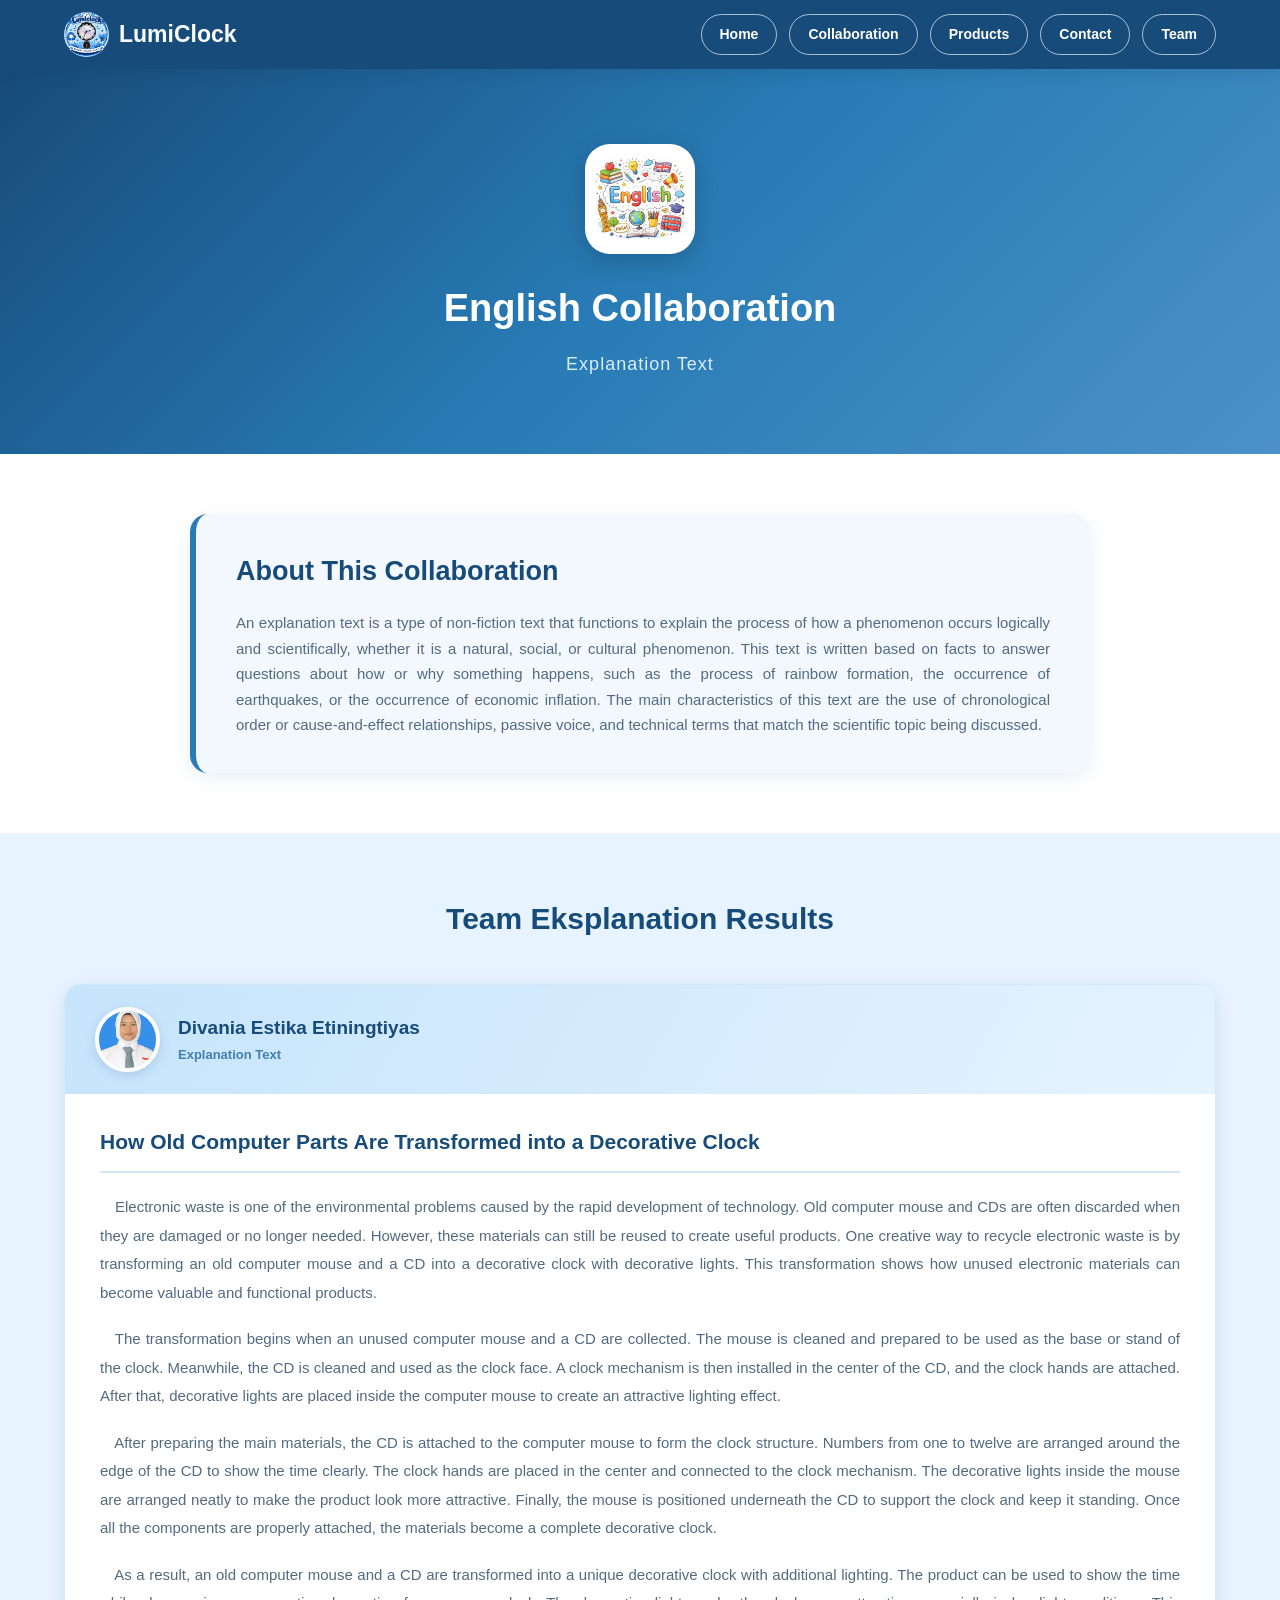
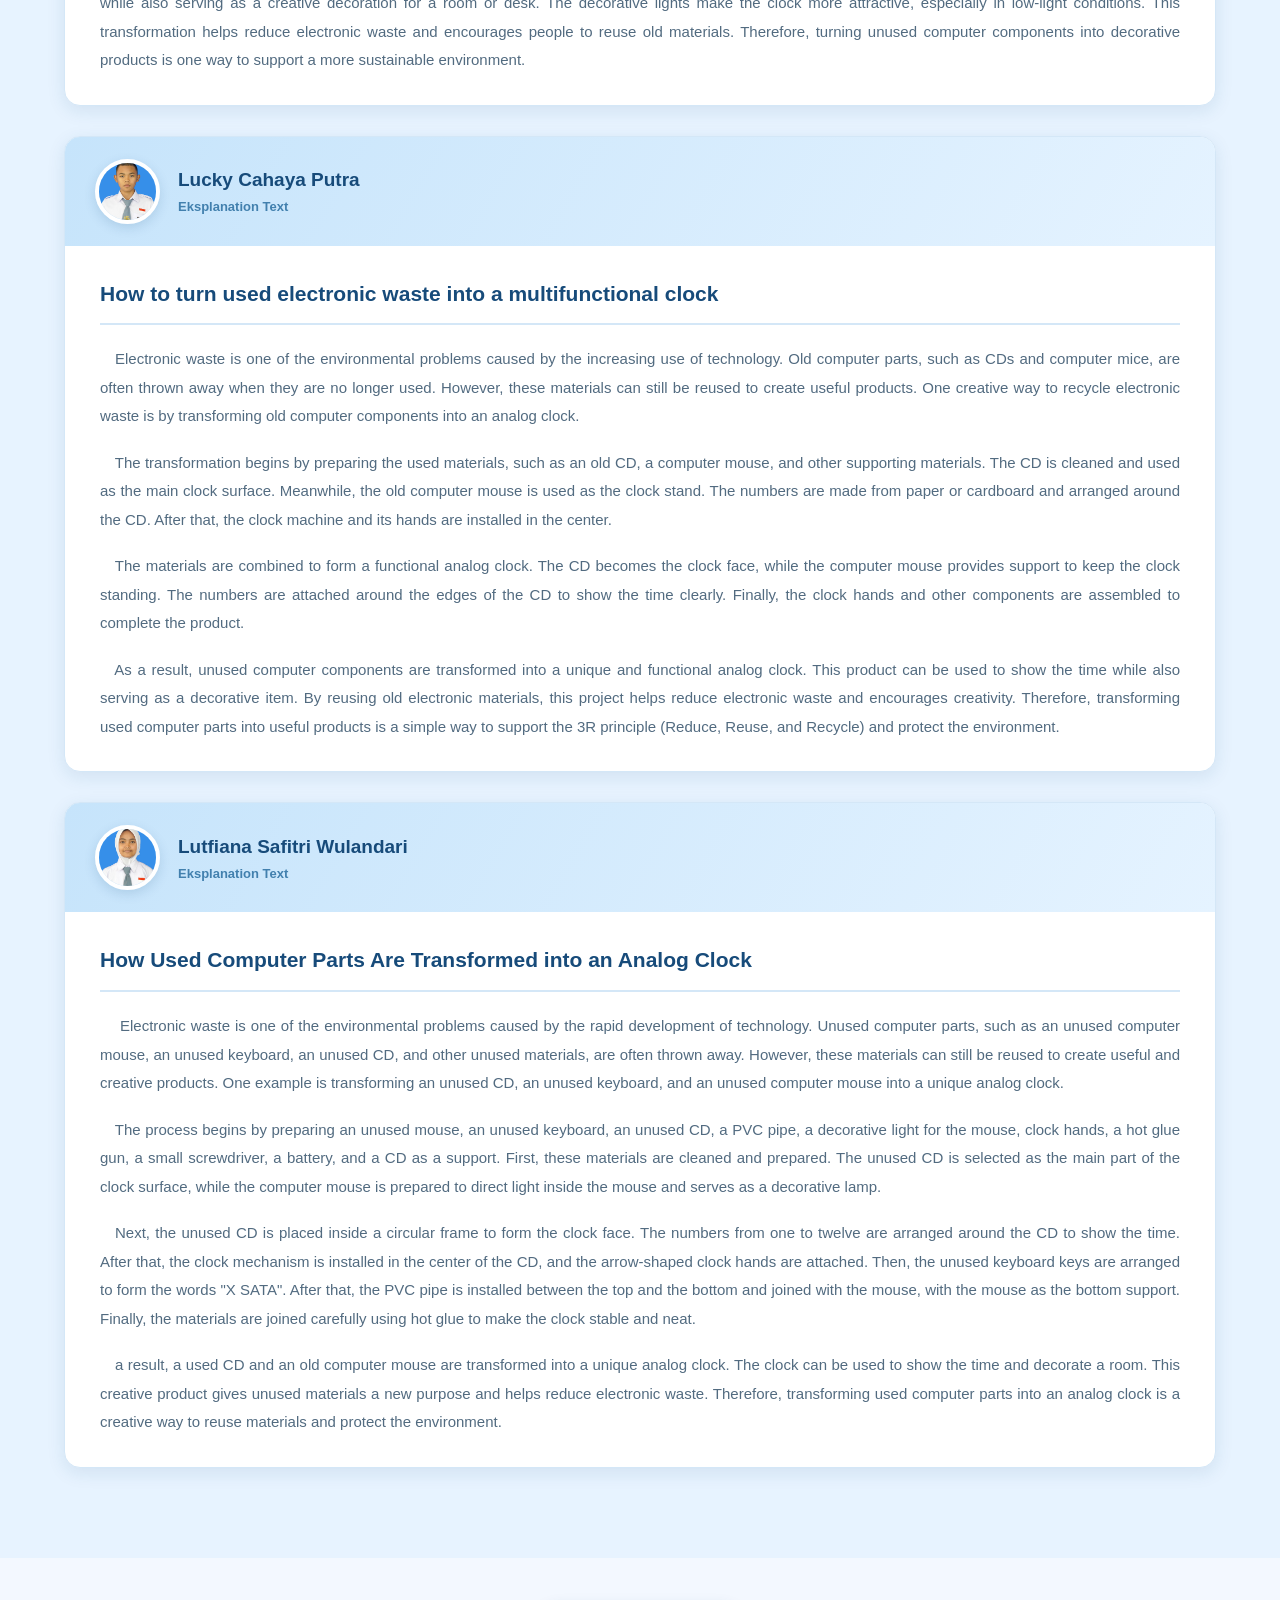
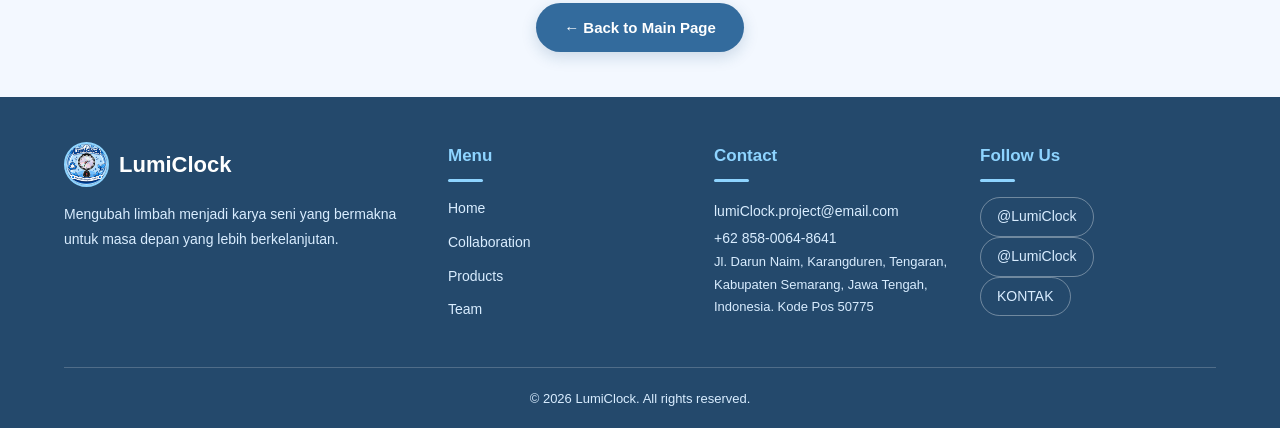
==== bahasa inggris.html @ 258621f5 "Add files via upload" ====
<!DOCTYPE html>
<html lang="en">
<head>
    <meta charset="UTF-8">
    <meta name="viewport" content="width=device-width, initial-scale=1.0">
    <title>English Collaboration - LumiClock</title>
    <link rel="stylesheet" href="bahasa inggris.css">
    <link rel="stylesheet" href="collaboration-page.css">
</head>
<body>
    <!-- Navigation -->
     <nav class="navbar">
        <div class="nav-container">
            <div class="logo">
                <img src="images/logo produk.jpeg" alt="LumiClock Logo">
                <span>LumiClock</span>
            </div>
            <ul class="nav-menu">
                 <li><a href="index.html#home">Home</a></li>
                <li><a href="index.html#collaboration">Collaboration</a></li>
                <li><a href="index.html#products">Products</a></li>
                <li><a href="index.html#contact">Contact</a></li>
                <li><a href="index.html#team">Team</a></li>
            </ul>
        </div>
    </nav>

    <!-- Hero Section -->
    <section class="page-hero">
        <div class="container">
            <div class="hero-content-page">
                <div class="icon-large">
                    <img src="images/bahasa inggris.jpg" alt="English Language">
                </div>
                <h1>English Collaboration</h1>
                <p class="subtitle">Explanation Text</p>
            </div>
        </div>
    </section>

    <!-- Introduction Section -->
    <section class="intro-section">
        <div class="container">
            <div class="intro-content">
                <h2>About This Collaboration</h2>
                <p>
                   An explanation text is a type of non-fiction text that functions to explain the process of how a phenomenon occurs logically and scientifically, whether it is a natural, social, or cultural phenomenon. This text is written based on facts to answer questions about how or why something happens, such as the process of rainbow formation, the occurrence of earthquakes, or the occurrence of economic inflation. The main characteristics of this text are the use of chronological order or cause-and-effect relationships, passive voice, and technical terms that match the scientific topic being discussed.
                </p>
            </div>
        </div>
    </section>

    <!-- Observations Section -->
    <section class="observations-section">
        <div class="container">
             <h2 class="section-title-page">Team Eksplanation Results</h2>


            <!-- Observation 1: Divania -->
            <div class="observation-card">
                <div class="observation-header">
                    <div class="author-info">
                        <img src="images/PPLG (10).JPG" alt="Divania Estika Etiningtiyas">
                        <div>
                            <h3>Divania Estika Etiningtiyas</h3>
                            <p class="role">Explanation Text</p>
                        </div>
                    </div>
                </div>
                <div class="observation-content">
                    <h4>How Old Computer Parts Are Transformed into a Decorative Clock</h4>
                    
                    <p>
                        &emsp;Electronic waste is one of the environmental problems caused by the rapid development of technology. Old computer mouse and CDs are often discarded when they are damaged or no longer needed. However, these materials can still be reused to create useful products. One creative way to recycle electronic waste is by transforming an old computer mouse and a CD into a decorative clock with decorative lights. This transformation shows how unused electronic materials can become valuable and functional products.
                    </p>

                    <p> 
                        &emsp;The transformation begins when an unused computer mouse and a CD are collected. The mouse is cleaned and prepared to be used as the base or stand of the clock. Meanwhile, the CD is cleaned and used as the clock face. A clock mechanism is then installed in the center of the CD, and the clock hands are attached. After that, decorative lights are placed inside the computer mouse to create an attractive lighting effect.
                    </p>

                    <p>
                        &emsp;After preparing the main materials, the CD is attached to the computer mouse to form the clock structure. Numbers from one to twelve are arranged around the edge of the CD to show the time clearly. The clock hands are placed in the center and connected to the clock mechanism. The decorative lights inside the mouse are arranged neatly to make the product look more attractive. Finally, the mouse is positioned underneath the CD to support the clock and keep it standing. Once all the components are properly attached, the materials become a complete decorative clock.
                    </p>

                    <p>
                        &emsp;As a result, an old computer mouse and a CD are transformed into a unique decorative clock with additional lighting. The product can be used to show the time while also serving as a creative decoration for a room or desk. The decorative lights make the clock more attractive, especially in low-light conditions. This transformation helps reduce electronic waste and encourages people to reuse old materials. Therefore, turning unused computer components into decorative products is one way to support a more sustainable environment.
                    </p>
                </div>
            </div>

            <!-- Observation 2: Lucky -->
            <div class="observation-card">
                <div class="observation-header">
                    <div class="author-info">
                        <img src="images/PPLG (20).JPG" alt="Lucky Cahaya Putra">
                        <div>
                            <h3>Lucky Cahaya Putra</h3>
                            <p class="role">Eksplanation Text</p>
                        </div>
                    </div>
                </div>
                <div class="observation-content">
                    <h4>How to turn used electronic waste into a multifunctional clock</h4>
                    
                    <p>
                        &emsp;Electronic waste is one of the environmental problems caused by the increasing use of technology. Old computer parts, such as CDs and computer mice, are often thrown away when they are no longer used. However, these materials can still be reused to create useful products. One creative way to recycle electronic waste is by transforming old computer components into an analog clock.
                    </p>

                    <p>
                        &emsp;The transformation begins by preparing the used materials, such as an old CD, a computer mouse, and other supporting materials. The CD is cleaned and used as the main clock surface. Meanwhile, the old computer mouse is used as the clock stand. The numbers are made from paper or cardboard and arranged around the CD. After that, the clock machine and its hands are installed in the center.
                    </p>

                    <p>
                        &emsp;The materials are combined to form a functional analog clock. The CD becomes the clock face, while the computer mouse provides support to keep the clock standing. The numbers are attached around the edges of the CD to show the time clearly. Finally, the clock hands and other components are assembled to complete the product.
                    </p>

                    <p>
                         &emsp;As a result, unused computer components are transformed into a unique and functional analog clock. This product can be used to show the time while also serving as a decorative item. By reusing old electronic materials, this project helps reduce electronic waste and encourages creativity. Therefore, transforming used computer parts into useful products is a simple way to support the 3R principle (Reduce, Reuse, and Recycle) and protect the environment.
                    </p>
                </div>
            </div>

            <!-- Observation 3: Lutfi -->
            <div class="observation-card">
                <div class="observation-header">
                    <div class="author-info">
                        <img src="images/PPLG (22).JPG" alt="Lutfiana Safitri Wulandari">
                        <div>
                            <h3>Lutfiana Safitri Wulandari</h3>
                            <p class="role">Eksplanation Text</p>
                        </div>
                    </div>
                </div>
                <div class="observation-content">
                    <h4>How Used Computer Parts Are Transformed into an Analog Clock</h4>
                    
                    <p>
                       &emsp; Electronic waste is one of the environmental problems caused by the rapid development of technology. Unused computer parts, such as an unused computer mouse, an unused keyboard, an unused CD, and other unused materials, are often thrown away. However, these materials can still be reused to create useful and creative products. One example is transforming an unused CD, an unused keyboard, and an unused computer mouse into a unique analog clock.
                    </p>

                    <p>
                        &emsp;The process begins by preparing an unused mouse, an unused keyboard, an unused CD, a PVC pipe, a decorative light for the mouse, clock hands, a hot glue gun, a small screwdriver, a battery, and a CD as a support. First, these materials are cleaned and prepared. The unused CD is selected as the main part of the clock surface, while the computer mouse is prepared to direct light inside the mouse and serves as a decorative lamp.
                    </p>

                    <p>
                        &emsp;Next, the unused CD is placed inside a circular frame to form the clock face. The numbers from one to twelve are arranged around the CD to show the time. After that, the clock mechanism is installed in the center of the CD, and the arrow-shaped clock hands are attached. Then, the unused keyboard keys are arranged to form the words "X SATA". After that, the PVC pipe is installed between the top and the bottom and joined with the mouse, with the mouse as the bottom support. Finally, the materials are joined carefully using hot glue to make the clock stable and neat.
                    </p>

                    <p>
                     &emsp;a result, a used CD and an old computer mouse are transformed into a unique analog clock. The clock can be used to show the time and decorate a room. This creative product gives unused materials a new purpose and helps reduce electronic waste. Therefore, transforming used computer parts into an analog clock is a creative way to reuse materials and protect the environment.
                     </p>

                </div>
            </div>
        </div>
    </section>

    

    <!-- Back Button -->
    <section class="back-section">
        <div class="container">
            <a href="index.html" class="btn-back">← Back to Main Page</a>
        </div>
    </section>

    <!-- Footer -->
    <footer class="footer">
        <div class="container">
            <div class="footer-content">
                <div class="footer-section">
                    <div class="footer-logo">
                        <img src="images/logo produk.jpeg" alt="LumiClock">
                        <span>LumiClock</span>
                    </div>
                    <p>Mengubah limbah menjadi karya seni yang bermakna untuk masa depan yang lebih berkelanjutan.</p>
                </div>
                <div class="footer-section">
                    <h4>Menu</h4>
                    <ul>
                        <li><a href="index.html#beranda">Home</a></li>
                        <li><a href="index.html#kolaborasi">Collaboration</a></li>
                        <li><a href="index.html#produk">Products</a></li>
                        <li><a href="index.html#tim">Team</a></li>
                    </ul>
                </div>
                <div class="footer-section">
                    <h4>Contact</h4>
                    <ul>
                        <div class="contact-item">
                <i class="fa-solid fa-envelope"></i>
                <a href="mailto:lumiClock.project@email.com">
                    lumiClock.project@email.com
                </a>
            </div>

            <div class="contact-item">
                <i class="fa-solid fa-phone"></i>
                <a href="tel:+62 858-0064-8641">
                    +62 858-0064-8641
                </a>
            </div>
                        <li>Jl. Darun Naim, Karangduren, Tengaran, Kabupaten Semarang, Jawa Tengah, Indonesia. Kode Pos 50775</li>
                    </ul>
                </div>
                <div class="footer-section">
                    <h4>Follow Us</h4>
                    <div class="social-links">
                       <div class="sosmed">
  <a href="https://instagram.com/divania" target="_blank">
    <i class="fa-brands fa-instagram"></i><span>@LumiClock</span>
  </a><br>
  <a href="https://facebook.com/divania" target="_blank">
    <i class="fa-brands fa-facebook"></i><span>@LumiClock</span>
  </a><br>
  <a href="https://wa.me/082322946203" target="_blank">
    <i class="fa-brands fa-whatsapp"></i>
    <i class="fa-solid fa-envelope"></i>
    <span>KONTAK</span>
  </a>
</div>
                    </div>
                </div>
            </div>
            <div class="footer-bottom">
                <p>&copy; 2026 LumiClock. All rights reserved.</p>
            </div>
        </div>
    </footer>
</body>
</html>
---- bahasa inggris.css ----
/* ================================
   GENERAL STYLE
================================ */
* {
    margin: 0;
    padding: 0;
    box-sizing: border-box;
    scroll-behavior: smooth;
}

body {
    font-family: Arial, sans-serif;
    background: #f3f8ff;
    color: #26384a;
    line-height: 1.7;
}

.container {
    width: 90%;
    max-width: 1200px;
    margin: auto;
}

/* ================================
   NAVIGATION BAR
================================ */
.navbar {
    background: #174b7a;
    padding: 12px 0;
    box-shadow: 0 4px 15px rgba(15, 54, 90, 0.15);
    position: sticky;
    top: 0;
    z-index: 100;
}

.nav-container {
    width: 90%;
    max-width: 1200px;
    margin: auto;
    display: flex;
    align-items: center;
    justify-content: space-between;
}

/* LOGO */
.logo,
.footer-logo {
    display: flex;
    align-items: center;
    gap: 10px;
}

.logo img,
.footer-logo img {
    width: 45px;
    height: 45px;
    object-fit: cover;
    border-radius: 50%;
}

.logo span {
    color: rgb(251, 252, 254);
    font-size: 23px;
    font-weight: bold;
}

/* NAVIGATION MENU */
.nav-menu {
    display: flex;
    align-items: center;
    gap: 12px;
    list-style: none;
}

/* MENU BENTUK KAPSUL */
.nav-menu a {
    display: inline-block;
    color: white;
    text-decoration: none;
    font-weight: bold;
    font-size: 14px;
    padding: 8px 18px;
    border: 1.5px solid rgba(255, 255, 255, 0.65);
    border-radius: 50px;
    transition: all 0.3s ease;
}

/* HOVER NAVIGATION */
.nav-menu a:hover {
    background: #8ed4ff;
    border-color: #8ed4ff;
    color: #174b7a;
    transform: translateY(-2px);
}

/* ================================
   HERO SECTION
================================ */
.page-hero {
    background: linear-gradient(
        135deg,
        #174b7a,
        #287bb5,
        #4c91c9
    );
    padding: 75px 0;
    text-align: center;
    color: rgb(255, 255, 255);
    position: relative;
    overflow: hidden;
}

.hero-content-page {
    display: flex;
    flex-direction: column;
    align-items: center;
}

.icon-large {
    width: 110px;
    height: 110px;
    background: white;
    padding: 10px;
    border-radius: 25px;
    box-shadow: 0 8px 25px rgba(0, 0, 0, 0.18);
    margin-bottom: 22px;
}

.icon-large img {
    width: 100%;
    height: 100%;
    object-fit: cover;
    border-radius: 17px;
}

.hero-content-page h1 {
    font-size: 38px;
    color: white;
    font-weight: bold;
    margin-bottom: 8px;
}

.subtitle {
    font-size: 18px;
    color: #d9edff;
    font-weight: 500;
    letter-spacing: 1px;
}

/* ================================
   INTRODUCTION SECTION
================================ */
.intro-section {
    padding: 60px 0;
    background: white;
}

.intro-content {
    max-width: 900px;
    margin: auto;
    background: #f3f8ff;
    padding: 35px 40px;
    border-radius: 18px;
    border-left: 6px solid #287bb5;
    box-shadow: 0 5px 18px rgba(23, 75, 122, 0.09);
}

.intro-content h2 {
    color: #174b7a;
    font-size: 27px;
    margin-bottom: 15px;
}

.intro-content p {
    color: #526b80;
    text-align: justify;
    font-size: 15px;
}

/* ================================
   OBSERVATIONS SECTION
================================ */
.observations-section {
    padding: 60px 0;
    background: #e7f3ff;
}

.section-title-page {
    text-align: center;
    font-size: 30px;
    color: #174b7a;
    margin-bottom: 40px;
    font-weight: bold;
}

/* ================================
   OBSERVATION CARD
================================ */
.observation-card {
    background: white;
    margin-bottom: 30px;
    border-radius: 16px;
    overflow: hidden;
    box-shadow: 0 5px 18px rgba(23, 75, 122, 0.10);
    border: 1px solid #d4e7f7;
    transition: all 0.3s ease;
}

.observation-card:hover {
    transform: translateY(-5px);
    box-shadow: 0 10px 25px rgba(23, 75, 122, 0.17);
}

/* CARD HEADER */
.observation-header {
    background: linear-gradient(
        120deg,
        #c6e4fb,
        #e5f3ff
    );
    padding: 22px 30px;
}

.author-info {
    display: flex;
    align-items: center;
    gap: 18px;
}

.author-info img {
    width: 65px;
    height: 65px;
    object-fit: cover;
    border-radius: 50%;
    border: 4px solid white;
    box-shadow: 0 4px 12px rgba(23, 75, 122, 0.15);
}

.author-info h3 {
    color: #174b7a;
    font-size: 19px;
    font-weight: bold;
}

.role {
    color: #4280ae;
    font-size: 13px;
    font-weight: bold;
    text-transform: capitalize;
}

/* ================================
   CARD CONTENT
================================ */
.observation-content {
    padding: 30px 35px;
}

.observation-content h4 {
    color: #174b7a;
    font-size: 21px;
    margin-bottom: 20px;
    padding-bottom: 12px;
    border-bottom: 2px solid #d4e7f7;
}

.observation-content p {
    color: #526b80;
    font-size: 15px;
    line-height: 1.9;
    text-align: justify;
    margin-bottom: 18px;
}

.observation-content p:last-child {
    margin-bottom: 0;
}

/* ================================
   BACK BUTTON
================================ */
.back-section {
    padding: 45px 0;
    background: #f3f8ff;
    text-align: center;
}

.btn-back {
    display: inline-block;
    background: #336b9d;
    color: white;
    text-decoration: none;
    padding: 12px 28px;
    border-radius: 50px;
    font-size: 15px;
    font-weight: bold;
    box-shadow: 0 5px 15px rgba(23, 75, 122, 0.18);
    transition: all 0.3s ease;
}

.btn-back:hover {
    background: #174b7a;
    transform: translateY(-3px);
    box-shadow: 0 8px 20px rgba(23, 75, 122, 0.25);
}

/* ================================
   FOOTER
================================ */
.footer {
    background: #24496c;
    color: #d9edff;
    padding: 45px 0 18px;
}

.footer-content {
    display: grid;
    grid-template-columns: 1.5fr 1fr 1fr 1fr;
    gap: 30px;
    margin-bottom: 35px;
}

.footer-logo {
    margin-bottom: 15px;
}

.footer-logo img {
    border: 2px solid #8ed4ff;
}

.footer-logo span {
    color: white;
    font-size: 22px;
    font-weight: bold;
}

.footer-section p {
    font-size: 14px;
    color: #d9edff;
    line-height: 1.8;
}

.footer-section h4 {
    color: #8ed4ff;
    font-size: 17px;
    margin-bottom: 15px;
}

.footer-section h4::after {
    content: "";
    display: block;
    width: 35px;
    height: 3px;
    background: #8ed4ff;
    margin-top: 8px;
    border-radius: 5px;
}

.footer-section ul {
    list-style: none;
}

.footer-section ul li {
    margin-bottom: 10px;
    font-size: 13px;
    color: #d9edff;
}

.footer-section a {
    text-decoration: none;
    color: #d9edff;
    font-size: 14px;
    transition: 0.3s;
}

.footer-section a:hover {
    color: #8ed4ff;
    padding-left: 5px;
}

/* SOCIAL LINKS */
.social-links {
    display: flex;
    flex-direction: column;
    gap: 12px;
}

.social-links a {
    display: inline-block;
    width: fit-content;
    padding: 7px 16px;
    border: 1px solid rgba(255, 255, 255, 0.35);
    border-radius: 50px;
    transition: 0.3s;
}

.social-links a:hover {
    background: #8ed4ff;
    color: #174b7a;
    padding-left: 20px;
}

/* FOOTER BOTTOM */
.footer-bottom {
    border-top: 1px solid rgba(255, 255, 255, 0.2);
    padding-top: 20px;
    text-align: center;
}

.footer-bottom p {
    font-size: 13px;
    color: #d9edff;
}

/* ================================
   RESPONSIVE TABLET
================================ */
@media (max-width: 900px) {

    .nav-container {
        flex-direction: column;
        gap: 15px;
    }

    .nav-menu {
        flex-wrap: wrap;
        justify-content: center;
        gap: 10px;
    }

    .footer-content {
        grid-template-columns: repeat(2, 1fr);
    }
}

/* ================================
   RESPONSIVE HP
================================ */
@media (max-width: 600px) {

    .navbar {
        padding: 12px 0;
    }

    .nav-menu {
        gap: 8px;
    }

    .nav-menu a {
        font-size: 12px;
        padding: 7px 12px;
    }

    .hero-content-page h1 {
        font-size: 26px;
    }

    .subtitle {
        font-size: 15px;
        letter-spacing: 1px;
    }

    .page-hero {
        padding: 55px 0;
    }

    .intro-section,
    .observations-section {
        padding: 40px 0;
    }

    .intro-content {
        padding: 22px;
    }

    .intro-content h2 {
        font-size: 23px;
    }

    .section-title-page {
        font-size: 24px;
        margin-bottom: 28px;
    }

    .observation-header {
        padding: 18px;
    }

    .author-info {
        gap: 12px;
    }

    .author-info img {
        width: 52px;
        height: 52px;
    }

    .author-info h3 {
        font-size: 14px;
    }

    .observation-content {
        padding: 22px 18px;
    }

    .observation-content h4 {
        font-size: 18px;
    }

    .observation-content p {
        font-size: 14px;
    }

    .footer-content {
        grid-template-columns: 1fr;
        gap: 25px;
    }
}
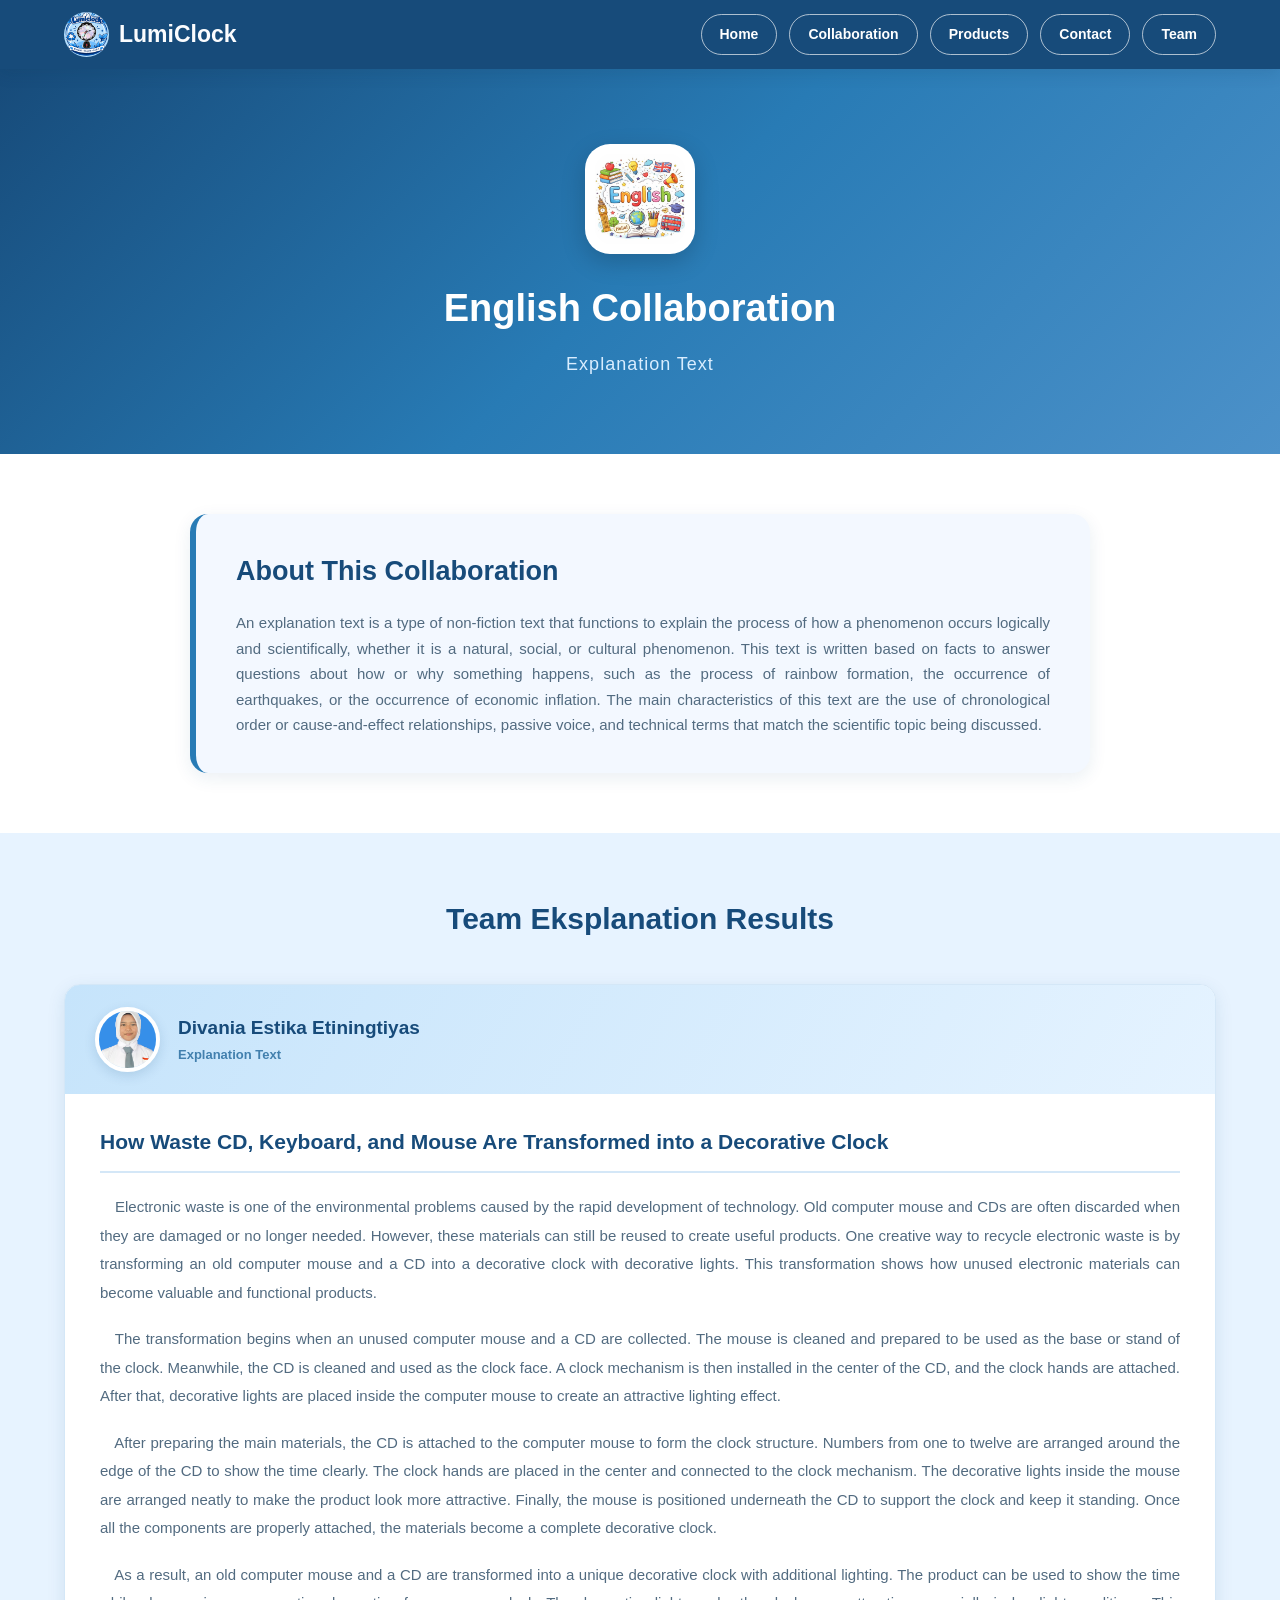
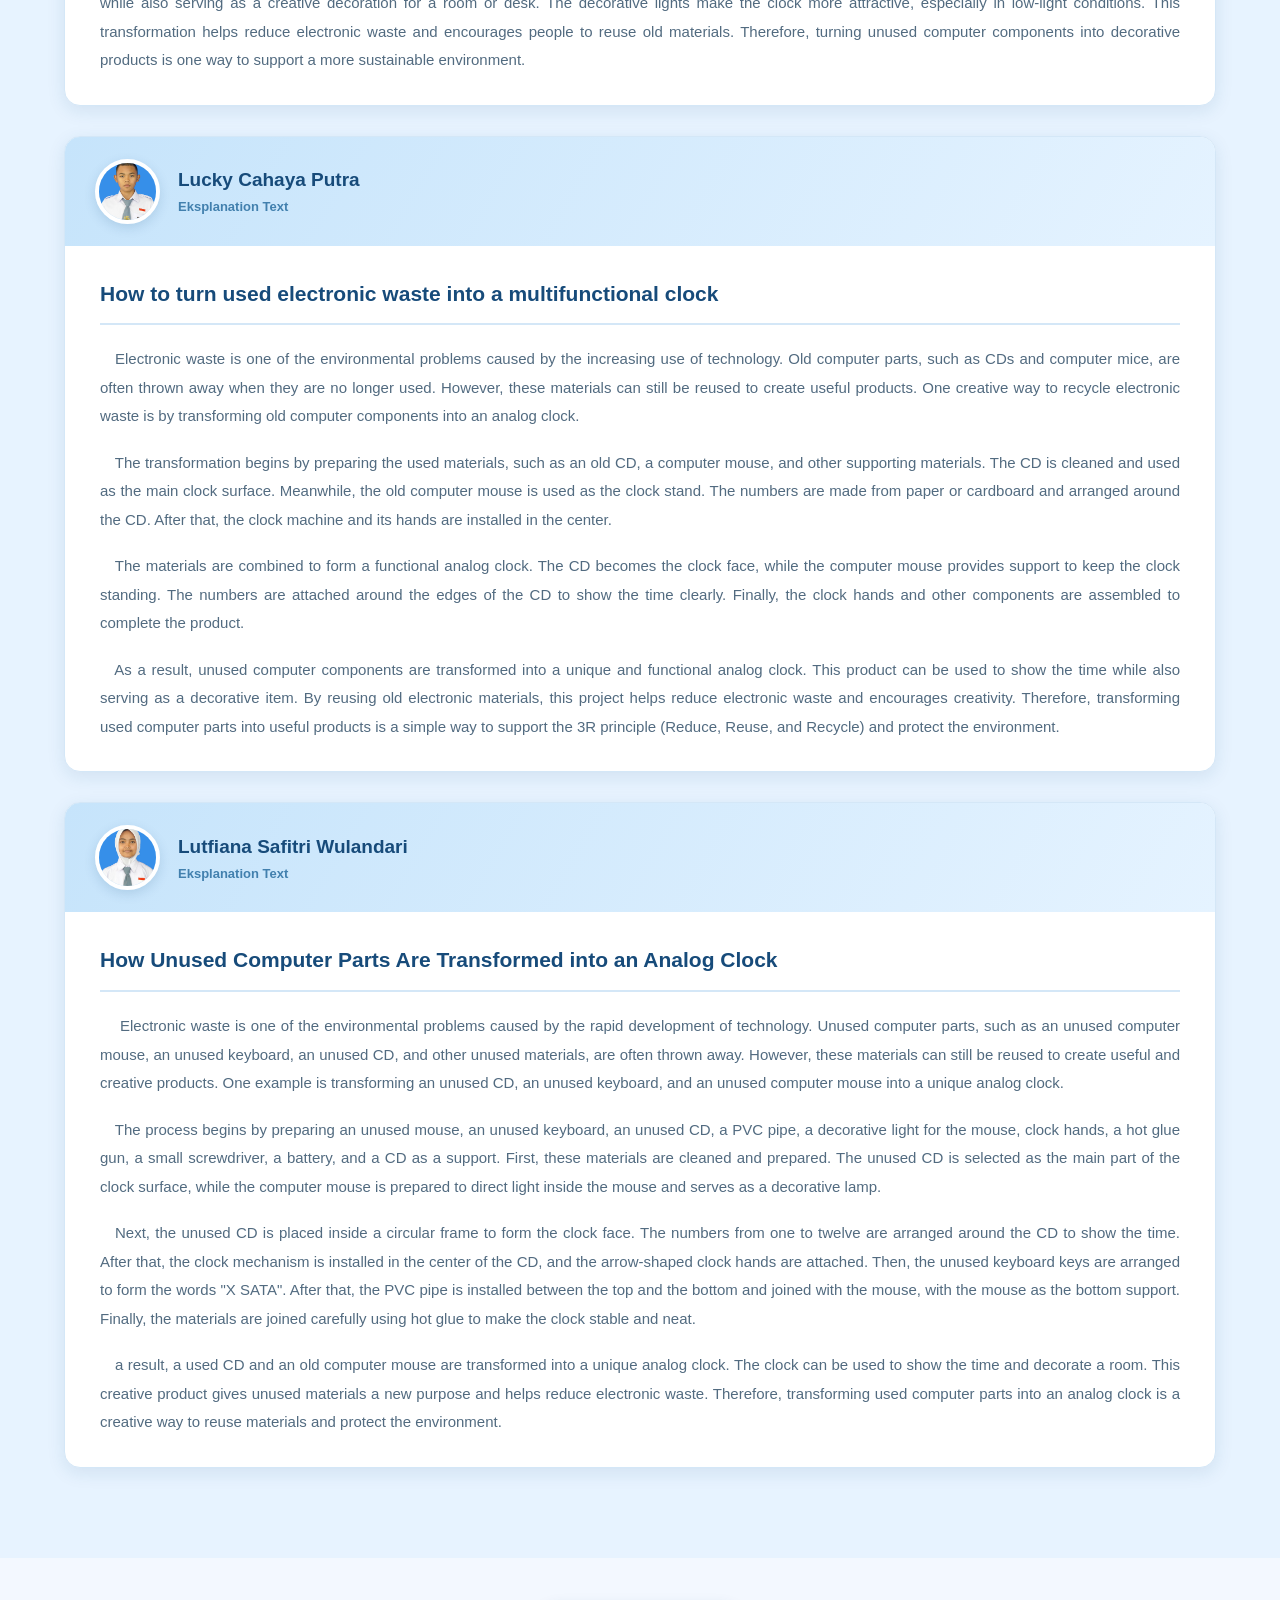
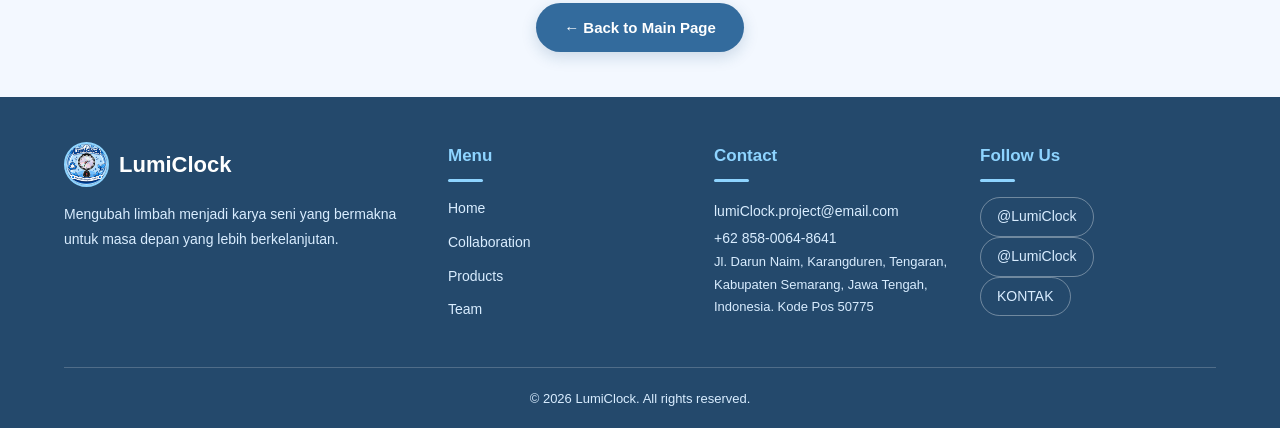
==== commit b435100e: "Update bahasa inggris.html" ====
--- a/bahasa inggris.html
+++ b/bahasa inggris.html
@@ -16,11 +16,11 @@
                 <span>LumiClock</span>
             </div>
             <ul class="nav-menu">
-                 <li><a href="index.html#home">Home</a></li>
-                <li><a href="index.html#collaboration">Collaboration</a></li>
-                <li><a href="index.html#products">Products</a></li>
-                <li><a href="index.html#contact">Contact</a></li>
-                <li><a href="index.html#team">Team</a></li>
+                        <li><a href="index.html#beranda">Home</a></li>
+                        <li><a href="index.html#kolaborasi">Collaboration</a></li>
+                        <li><a href="index.html#produk">Products</a></li>
+                        <li><a href="index.html#kontak">Contact</a></li>
+                        <li><a href="index.html#tim">Team</a></li>
             </ul>
         </div>
     </nav>
@@ -68,7 +68,7 @@
                     </div>
                 </div>
                 <div class="observation-content">
-                    <h4>How Old Computer Parts Are Transformed into a Decorative Clock</h4>
+                    <h4>How Waste CD, Keyboard, and Mouse Are Transformed into a Decorative Clock</h4>
                     
                     <p>
                         &emsp;Electronic waste is one of the environmental problems caused by the rapid development of technology. Old computer mouse and CDs are often discarded when they are damaged or no longer needed. However, these materials can still be reused to create useful products. One creative way to recycle electronic waste is by transforming an old computer mouse and a CD into a decorative clock with decorative lights. This transformation shows how unused electronic materials can become valuable and functional products.
@@ -132,7 +132,7 @@
                     </div>
                 </div>
                 <div class="observation-content">
-                    <h4>How Used Computer Parts Are Transformed into an Analog Clock</h4>
+                    <h4>How Unused Computer Parts Are Transformed into an Analog Clock</h4>
                     
                     <p>
                        &emsp; Electronic waste is one of the environmental problems caused by the rapid development of technology. Unused computer parts, such as an unused computer mouse, an unused keyboard, an unused CD, and other unused materials, are often thrown away. However, these materials can still be reused to create useful and creative products. One example is transforming an unused CD, an unused keyboard, and an unused computer mouse into a unique analog clock.
@@ -228,4 +228,4 @@
         </div>
     </footer>
 </body>
-</html>+</html>
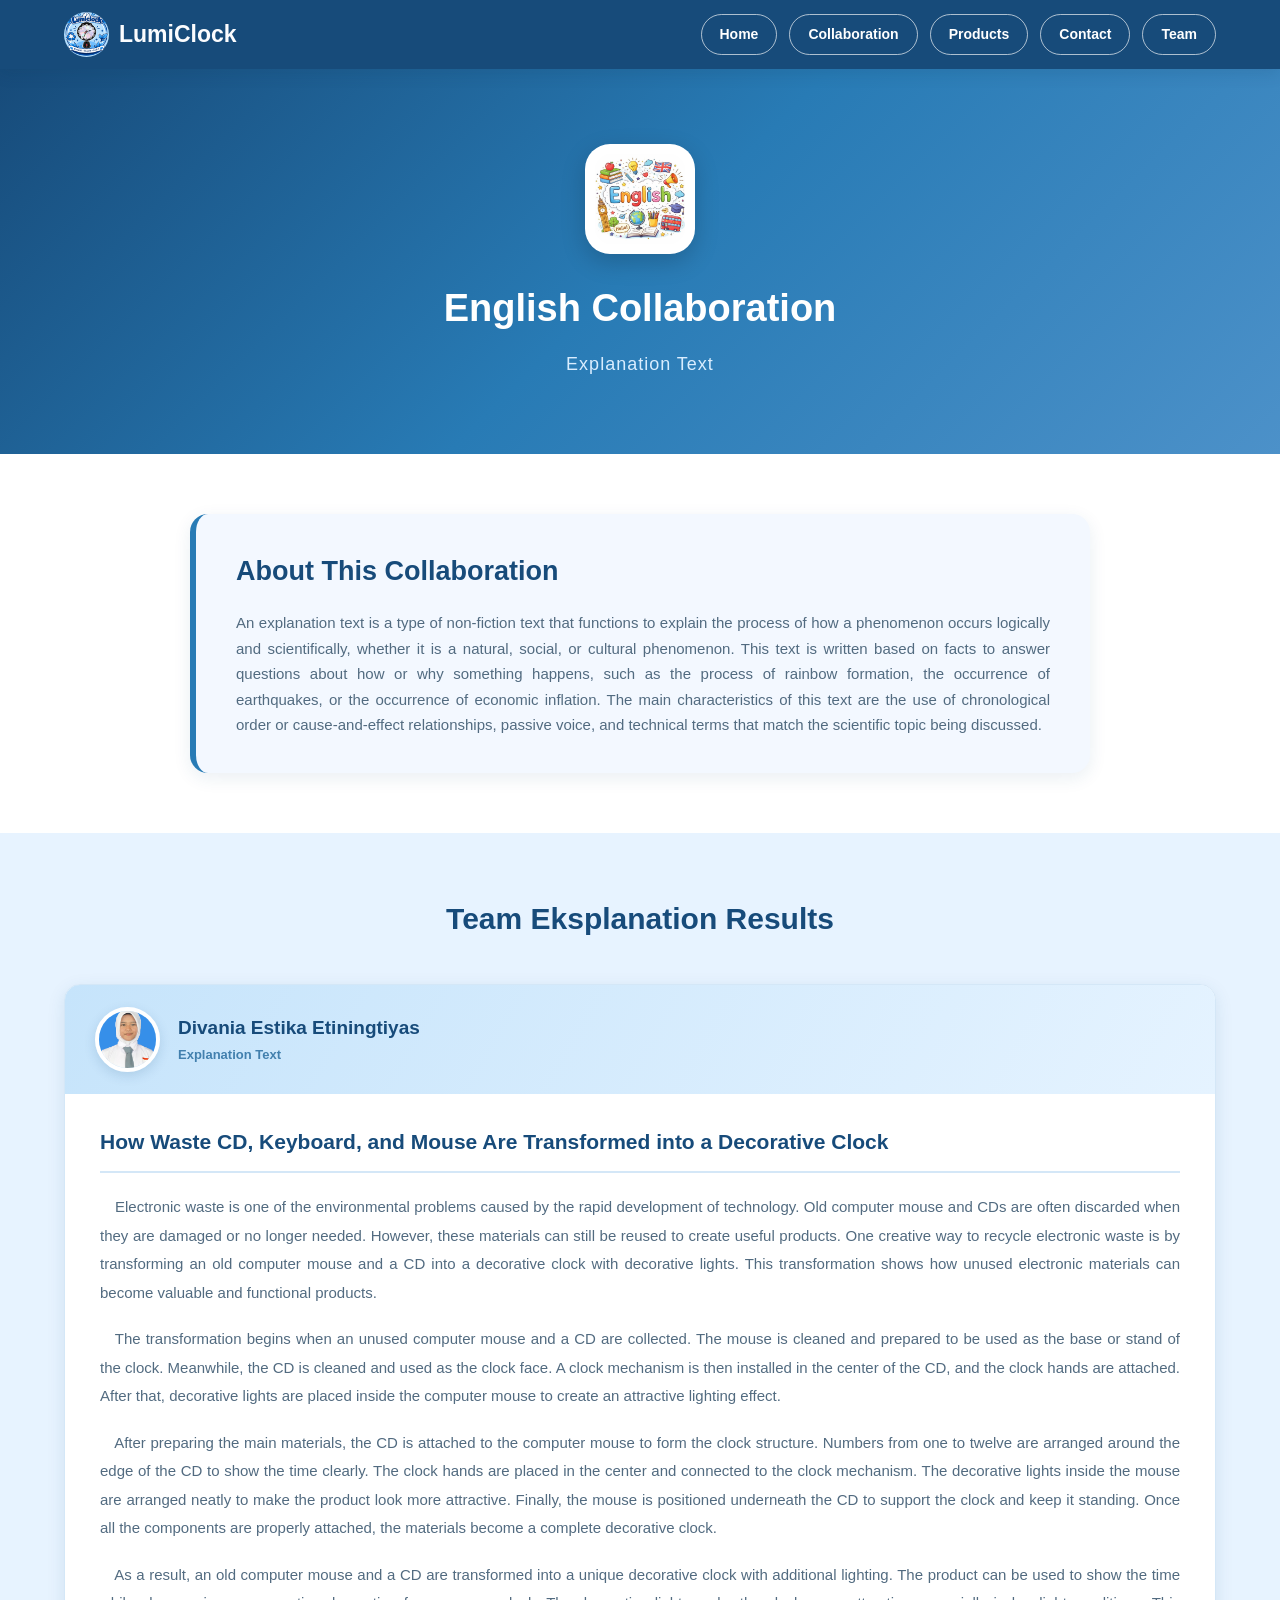
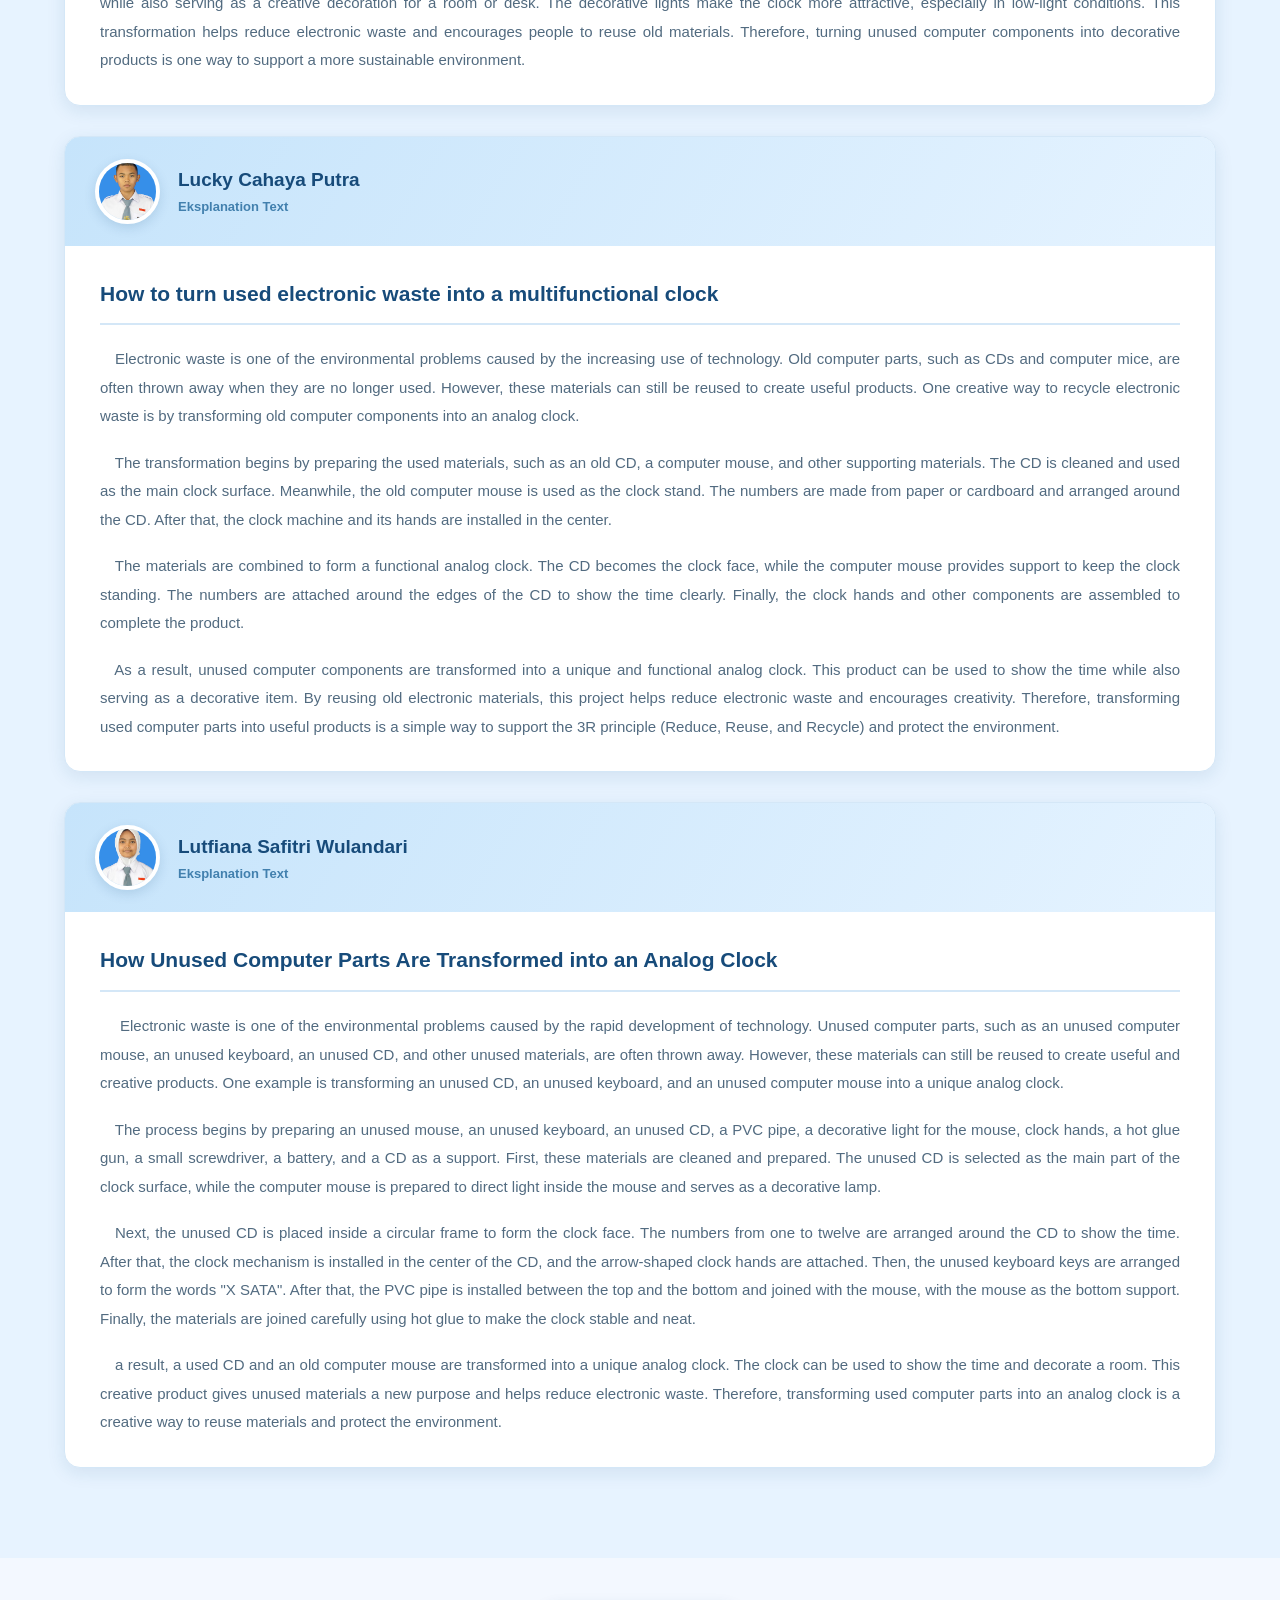
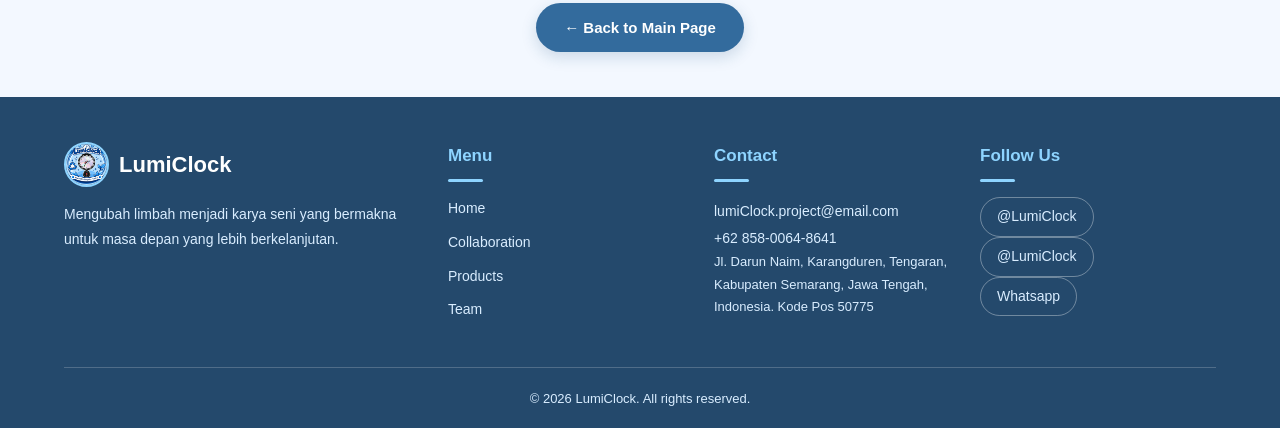
==== commit 16c380f0: "Update bahasa inggris.html" ====
--- a/bahasa inggris.html
+++ b/bahasa inggris.html
@@ -216,7 +216,7 @@
   <a href="https://wa.me/082322946203" target="_blank">
     <i class="fa-brands fa-whatsapp"></i>
     <i class="fa-solid fa-envelope"></i>
-    <span>KONTAK</span>
+    <span>Whatsapp</span>
   </a>
 </div>
                     </div>
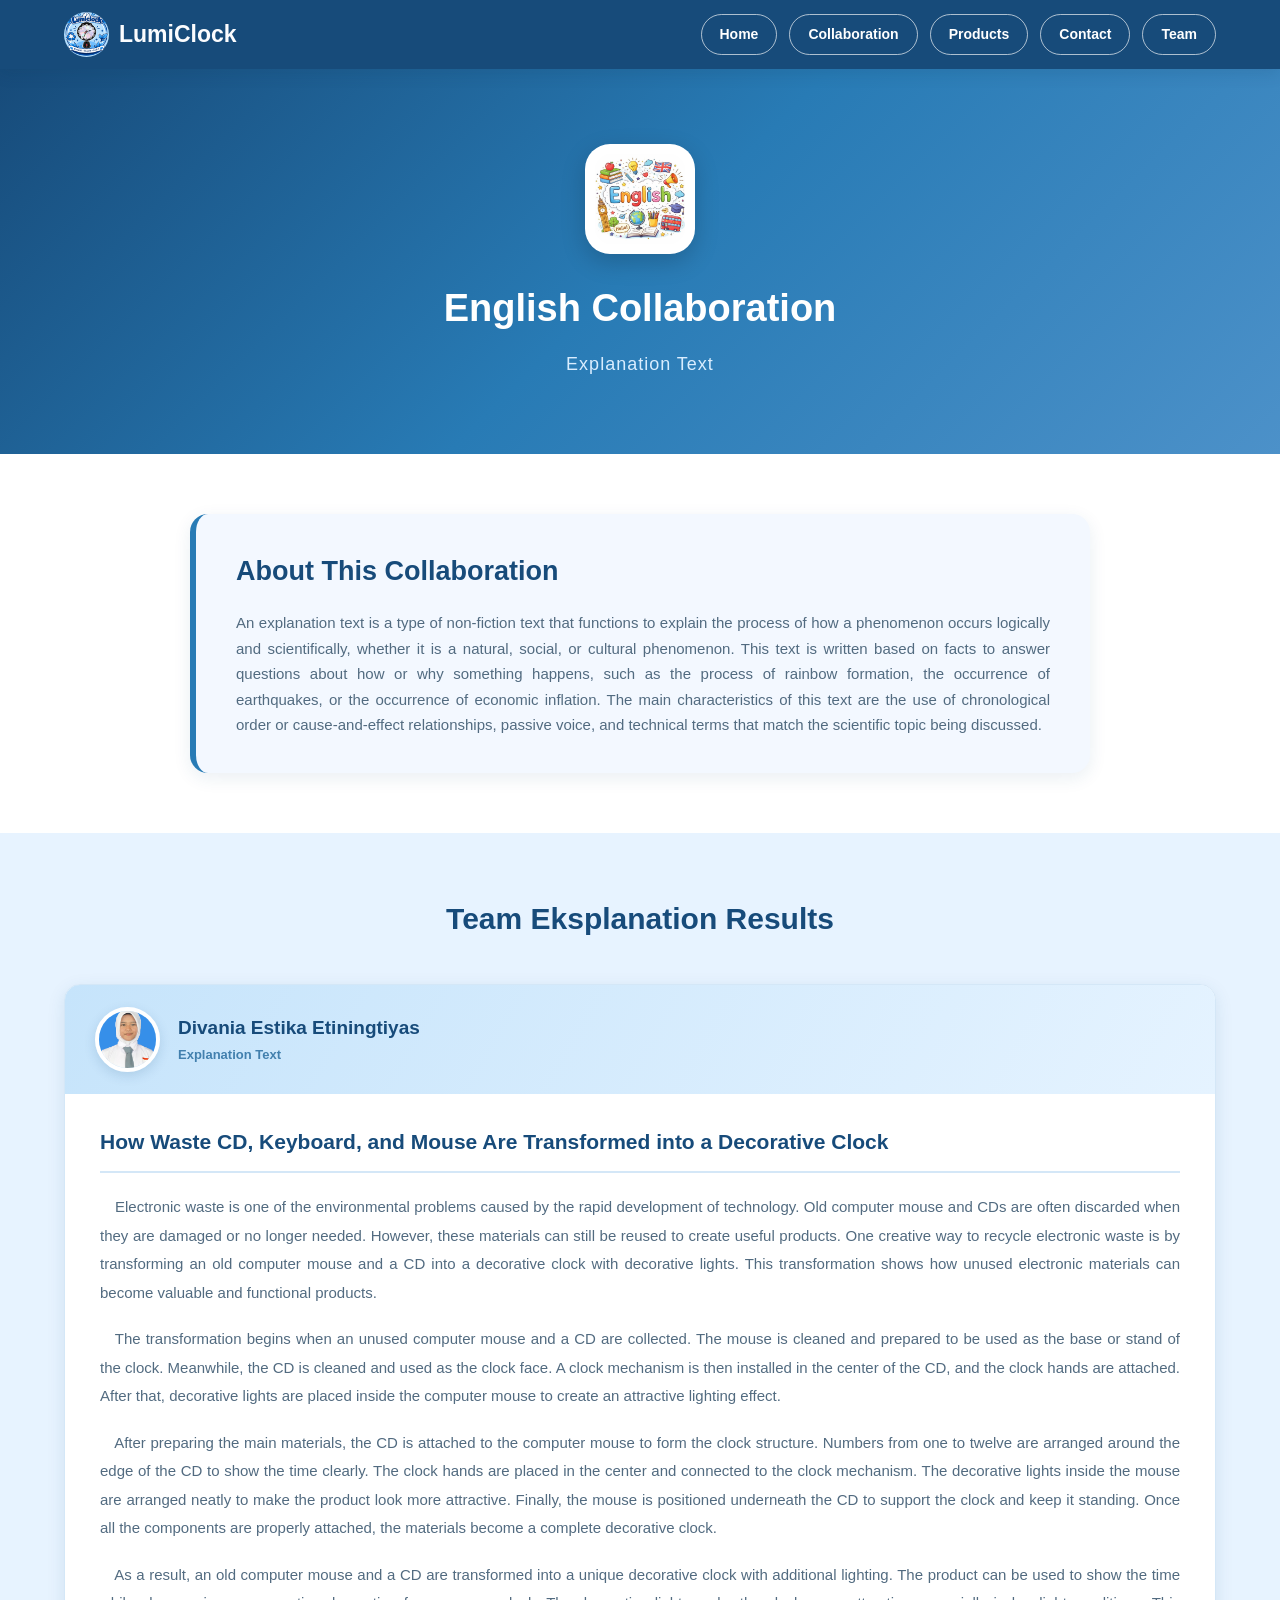
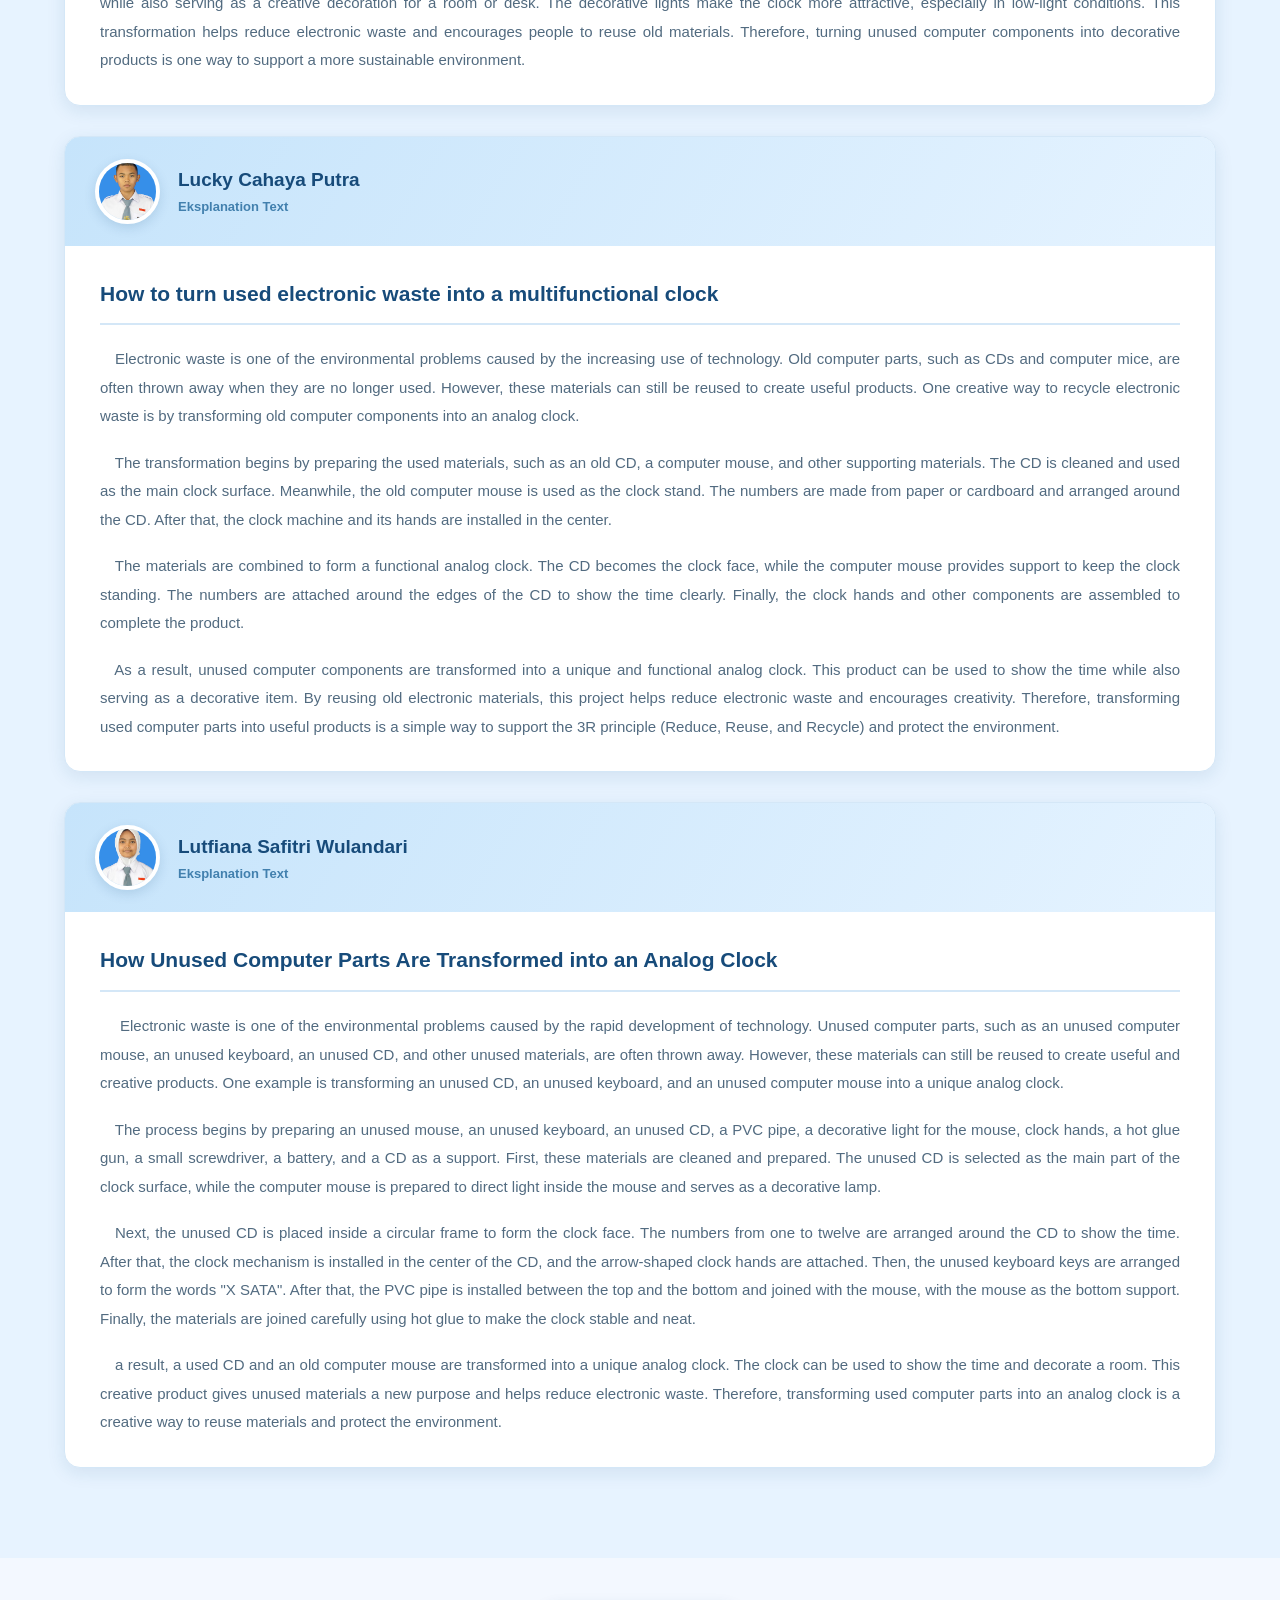
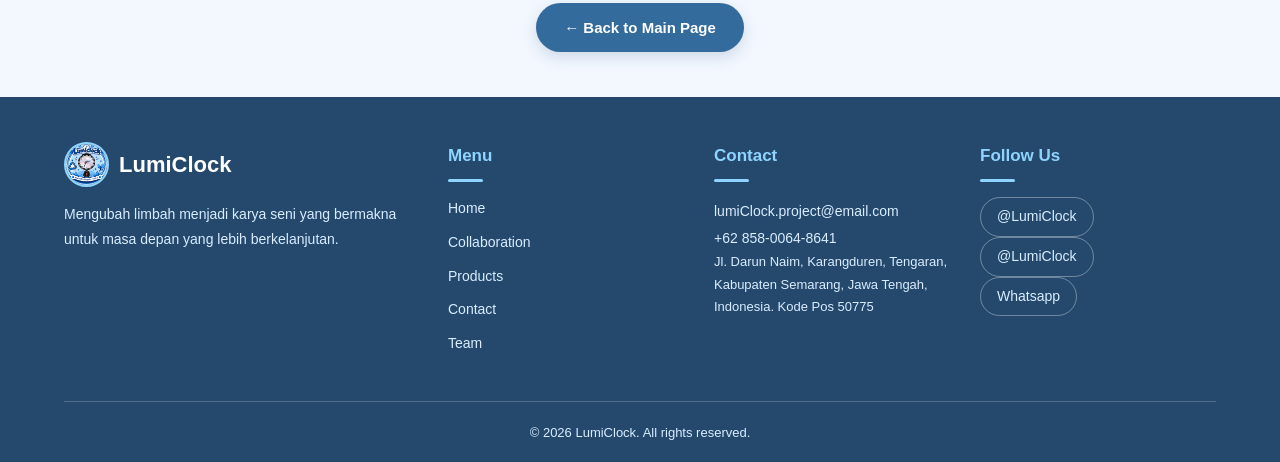
==== commit 7023ef3a: "Update bahasa inggris.html" ====
--- a/bahasa inggris.html
+++ b/bahasa inggris.html
@@ -178,9 +178,10 @@
                 <div class="footer-section">
                     <h4>Menu</h4>
                     <ul>
-                        <li><a href="index.html#beranda">Home</a></li>
+                       <li><a href="index.html#beranda">Home</a></li>
                         <li><a href="index.html#kolaborasi">Collaboration</a></li>
                         <li><a href="index.html#produk">Products</a></li>
+                        <li><a href="index.html#kontak">Contact</a></li>
                         <li><a href="index.html#tim">Team</a></li>
                     </ul>
                 </div>
